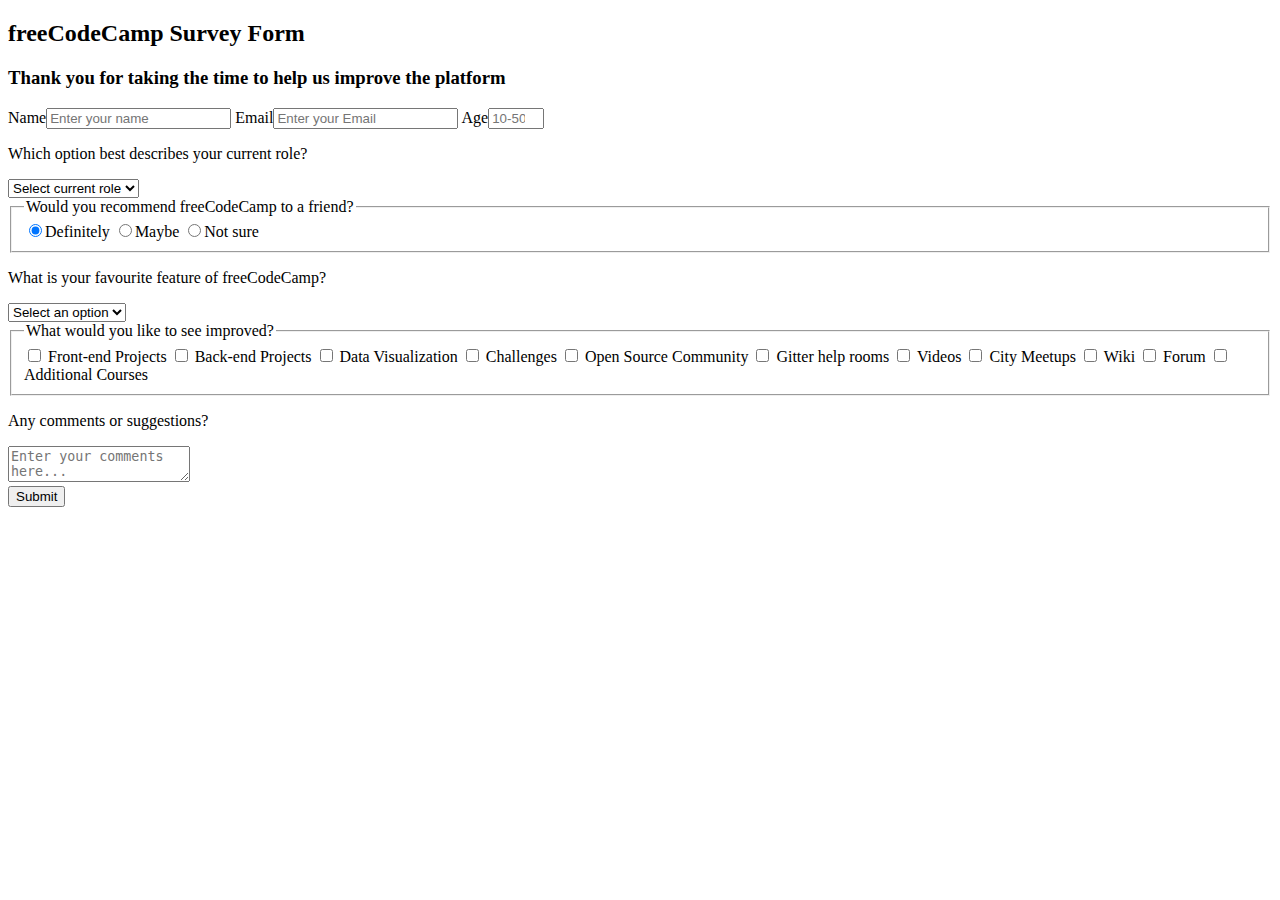
==== index.html @ 1f5235ac "initial commit" ====
<!DOCTYPE html>
<html lang="en" dir="ltr">
  <head>
    <meta charset="utf-8">
    <link rel="stylesheet" href="abc.css">
    <title></title>
  </head>
  <body>
    <div class="bg">
      <h2>freeCodeCamp Survey Form</h2>
      <h3>Thank you for taking the time to help us improve the platform</h3>
      <div class="pform">
        <form class="" action="index.html" method="get">

          <label for="name">Name</label><input id="name" class="three" type="text" placeholder="Enter your name" required>

          <label for="mail">Email</label><input id="mail" class="three" type="email" placeholder="Enter your Email" required>

          <label for="age">Age</label><input  id="age" type="number" class="three" min="10" max="50"  placeholder="10-50" required>

          <p>Which option best describes your current role?</p>
          <select class="three">
            <option disabled selected value>Select current role</option>
            <option>Student</option>
            <option>Full Time Job</option>
            <option>Full Time Learner</option>
            <option>Prefer not to say</option>
            <option>Other</option>
          </select>

          <fieldset>
          <legend>Would you recommend freeCodeCamp to a friend?</legend>
          <label> <input type="radio" name="recom" checked>Definitely</label>
          <label> <input type="radio" name="recom">Maybe</label>
          <label> <input type="radio" name="recom">Not sure</label>
          </fieldset>

          <p>What is your favourite feature of freeCodeCamp?</p>
          <select class="three">
            <option disabled selected value>Select an option</option>
            <option>Challenges</option>
            <option>Projects</option>
            <option>Community</option>
            <option>Open Source</option>
          </select>
          <fieldset>
          <legend>What would you like to see improved?</legend>
          <label> <input type="checkbox" name="imp"> Front-end Projects</label>
          <label> <input type="checkbox" name="imp"> Back-end Projects </label>
          <label> <input type="checkbox" name="imp"> Data Visualization </label>
          <label> <input type="checkbox" name="imp"> Challenges</label>
          <label> <input type="checkbox" name="imp"> Open Source Community</label>
          <label> <input type="checkbox" name="imp"> Gitter help rooms </label>
          <label> <input type="checkbox" name="imp"> Videos </label>
          <label> <input type="checkbox" name="imp"> City Meetups </label>
          <label> <input type="checkbox" name="imp"> Wiki</label>
          <label> <input type="checkbox" name="imp"> Forum</label>
          <label> <input type="checkbox" name="imp"> Additional Courses</label>
          </fieldset>
          <p>Any comments or suggestions?</p>
          <textarea name="comments" placeholder="Enter your comments here..." class="three"></textarea>
          <div class="submt">
          <button>Submit </button>
          </div>
        </form>

      </div>

    </div>

  </body>
</html>
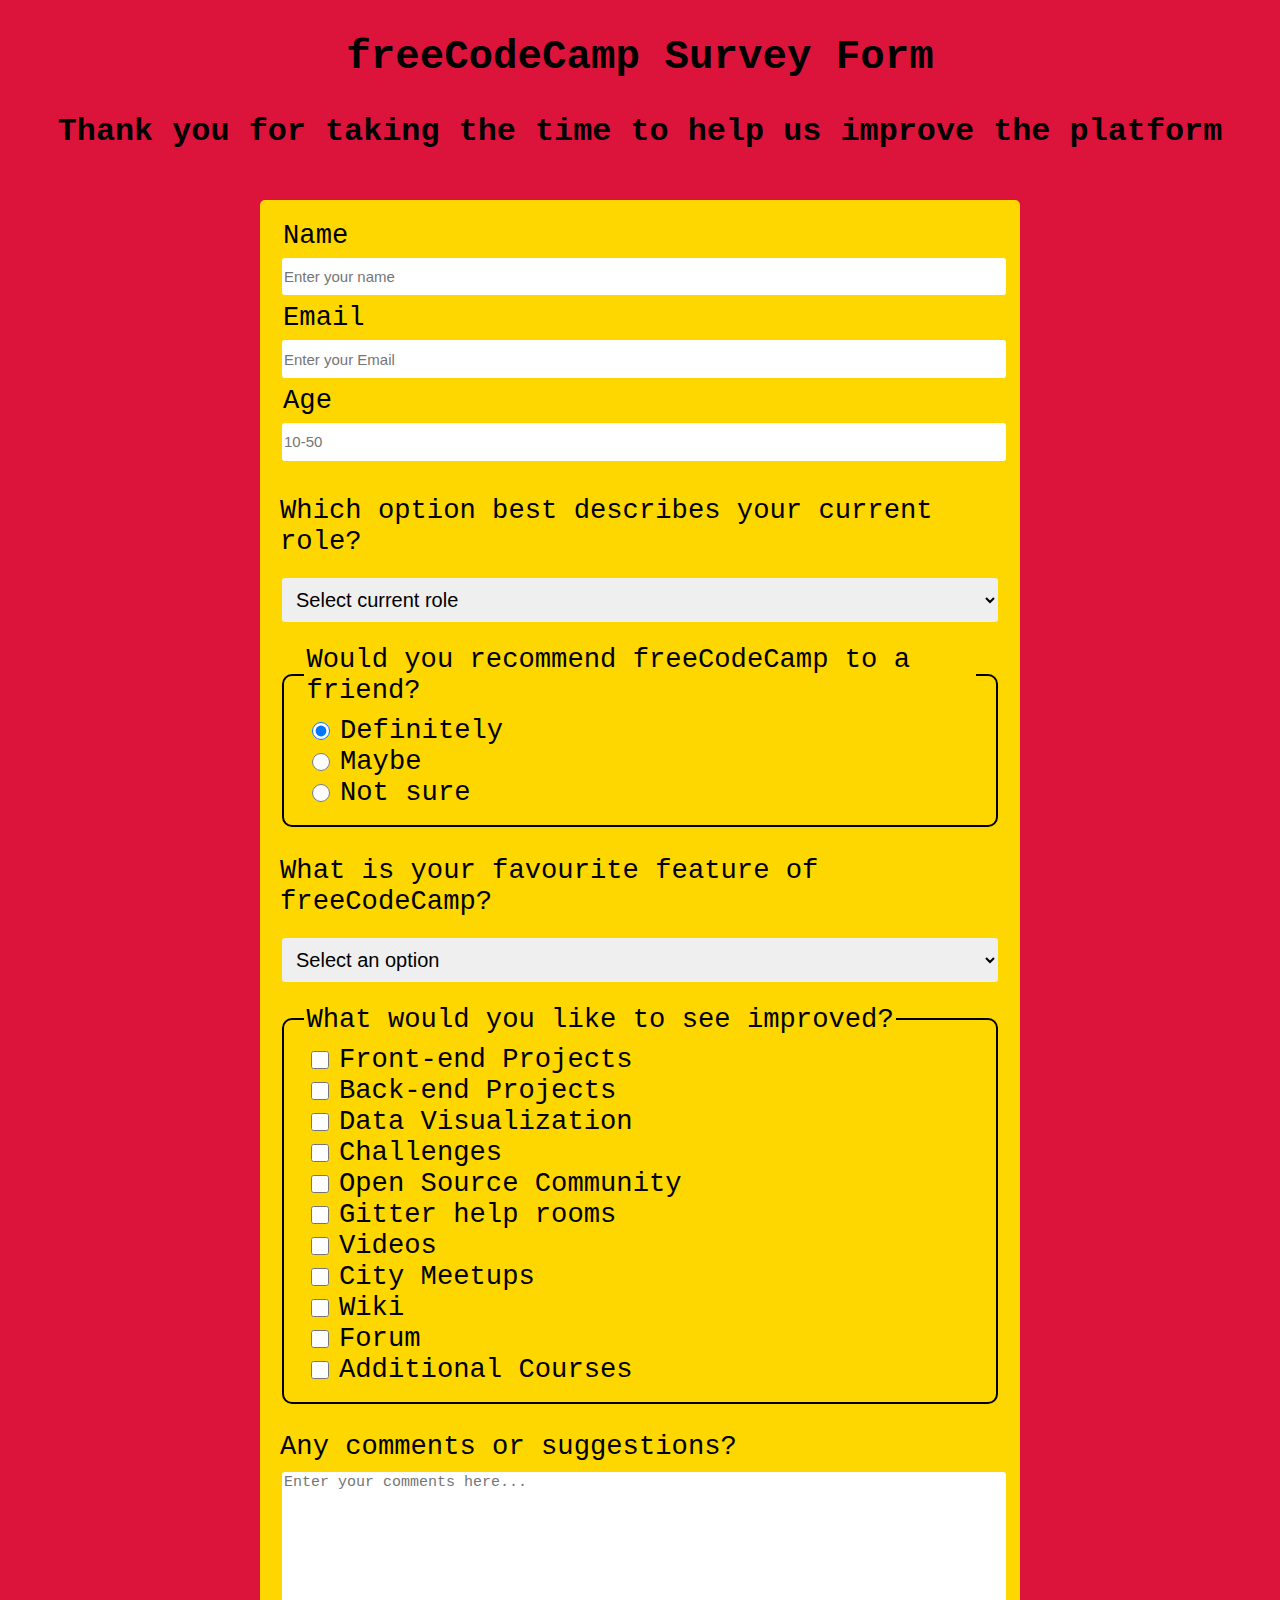
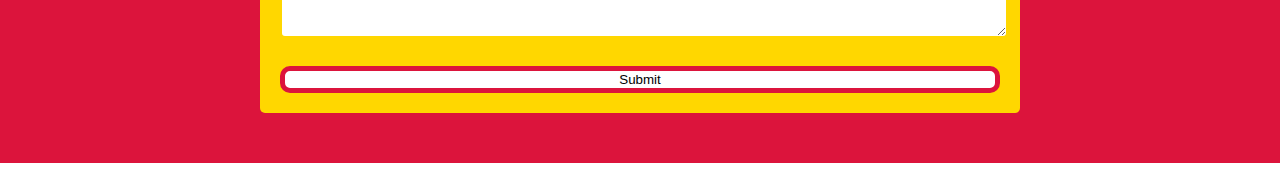
==== commit 2bc05700: "Update index.html" ====
--- a/index.html
+++ b/index.html
@@ -2,8 +2,114 @@
 <html lang="en" dir="ltr">
   <head>
     <meta charset="utf-8">
-    <link rel="stylesheet" href="abc.css">
+
     <title></title>
+
+    <style media="screen">
+    .bg{
+      background-color: crimson;
+      font-family: monospace;
+      font-size: 1.7rem;
+      width: 100%;
+      position: absolute;
+      top: 0;
+      left: 0;
+    }
+    h2,h3{
+      text-align: center;
+    }
+
+    .pform{
+
+      background-color: gold;
+      padding: 20px;
+      margin: 3.125rem auto 50px auto;
+      border-radius: 5px;
+    }
+    .three{
+      width: 100%;
+    }
+
+    @media (min-width: 576px) {
+      .pform {
+        max-width: 540px;
+      }
+    }
+
+    @media (min-width: 768px) {
+      .pform {
+        max-width: 720px;
+      }
+    }
+
+    label{
+      display: flex;
+      /* justify-content: center; */
+      align-items: center;
+      margin-left: 3px;
+    }
+
+    [type] {
+      display: inline-block;
+      margin-right: 0.625rem;
+      min-height: 1.1rem;
+      min-width: 1.1rem;
+      padding-top: 10px;
+      padding-bottom: 10px;
+      margin-top:5px;
+      margin-bottom: 5px;
+      font-size: 15px;
+    }
+
+    .three{
+      border-radius: 5px;
+      border: 2px solid gold;
+      transition: box-shadow .15s ease-in-out;
+    }
+
+    .three:focus{
+      border-color: crimson;
+      outline: 0;
+      box-shadow: 0 0 0 .15rem crimson;
+    }
+    fieldset{
+      border: 2px solid;
+      margin-top: 20px;
+      border-radius: 10px;
+    }
+
+    select{
+      margin-top: -15px;
+      font-size: 20px;
+      padding: 10px;
+    }
+
+    textarea{
+      height: 10rem;
+      font-size: 15px;
+      margin-top: -20px;
+    }
+
+    button{
+      width: 100%;
+      background-color: white;
+      border: 5px solid crimson;
+      border-radius: 10px;
+      margin-top: 20px;
+    }
+    button:hover{
+      animation-name: subm;
+      animation-duration: 500ms;
+      animation-fill-mode: forwards;
+    }
+
+    @keyframes subm{
+      100%{background-color: crimson;}
+    }
+
+    </style>
+
+
   </head>
   <body>
     <div class="bg">
